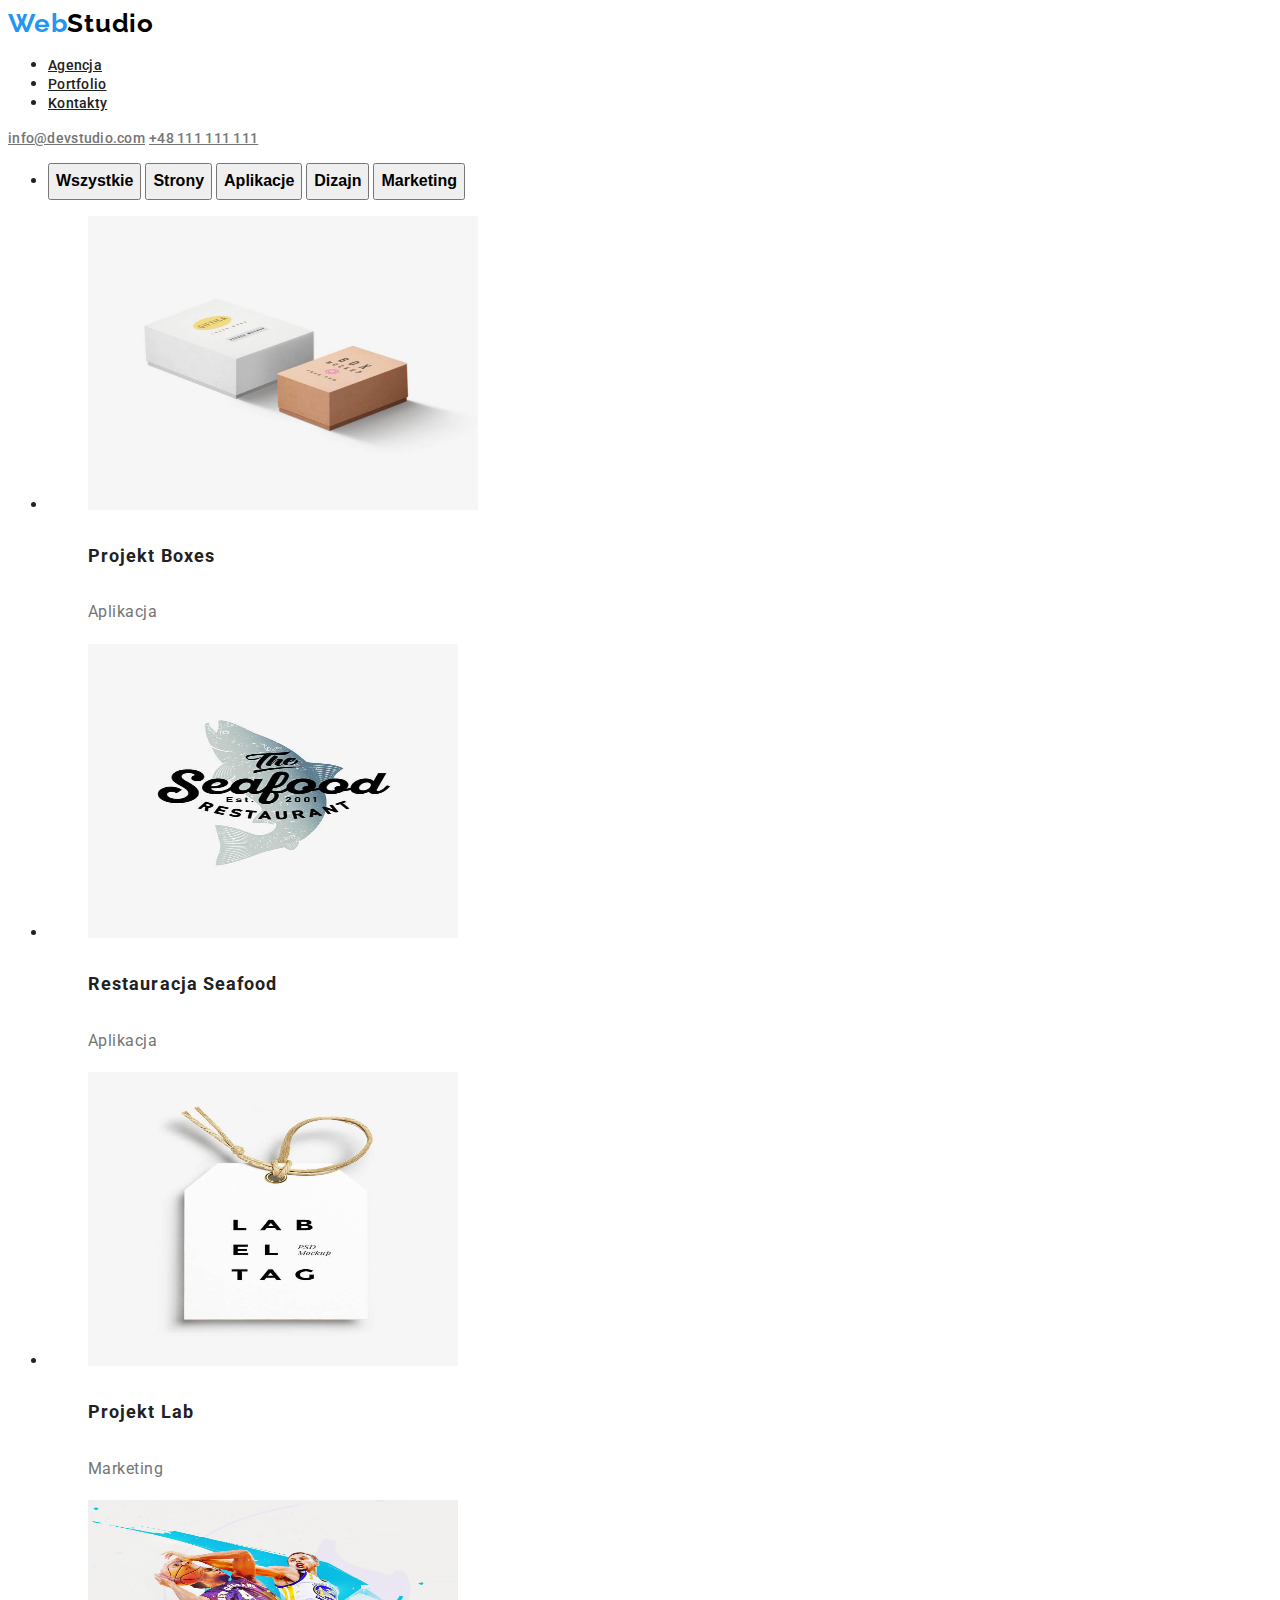
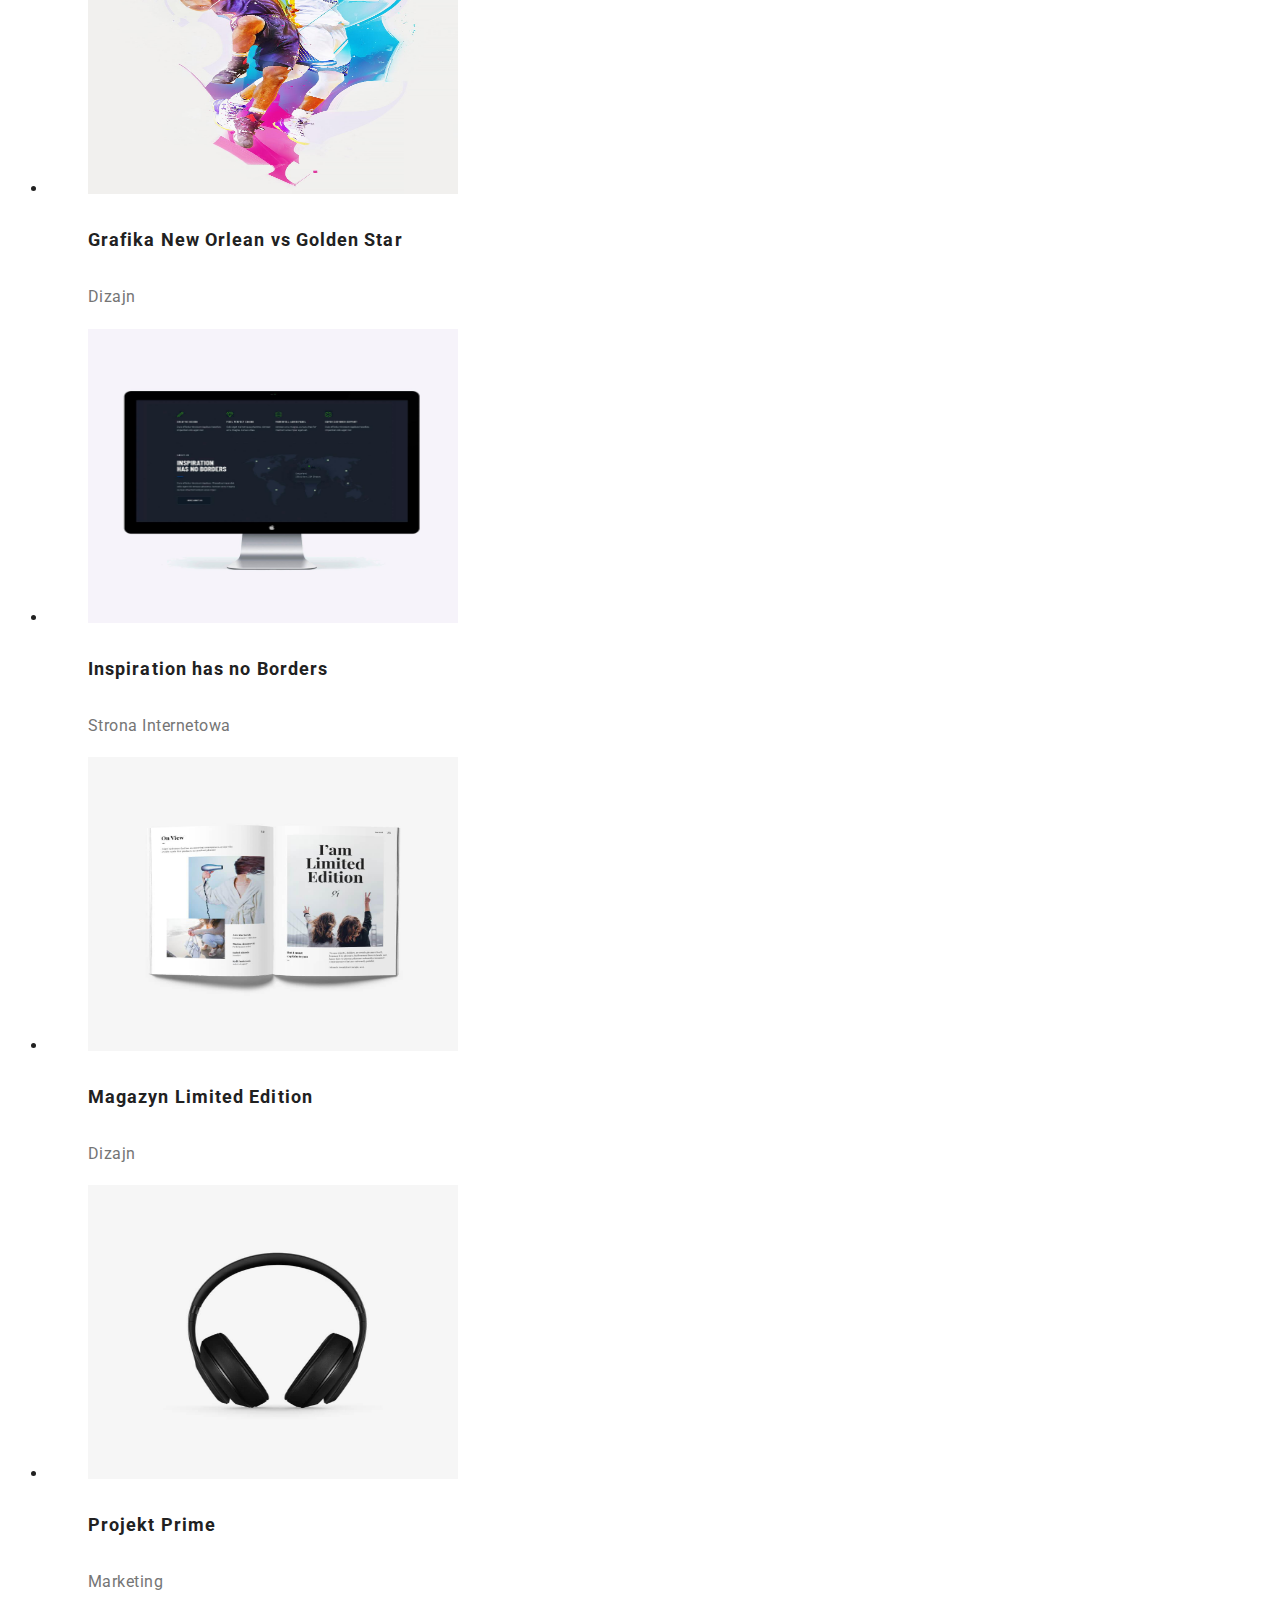
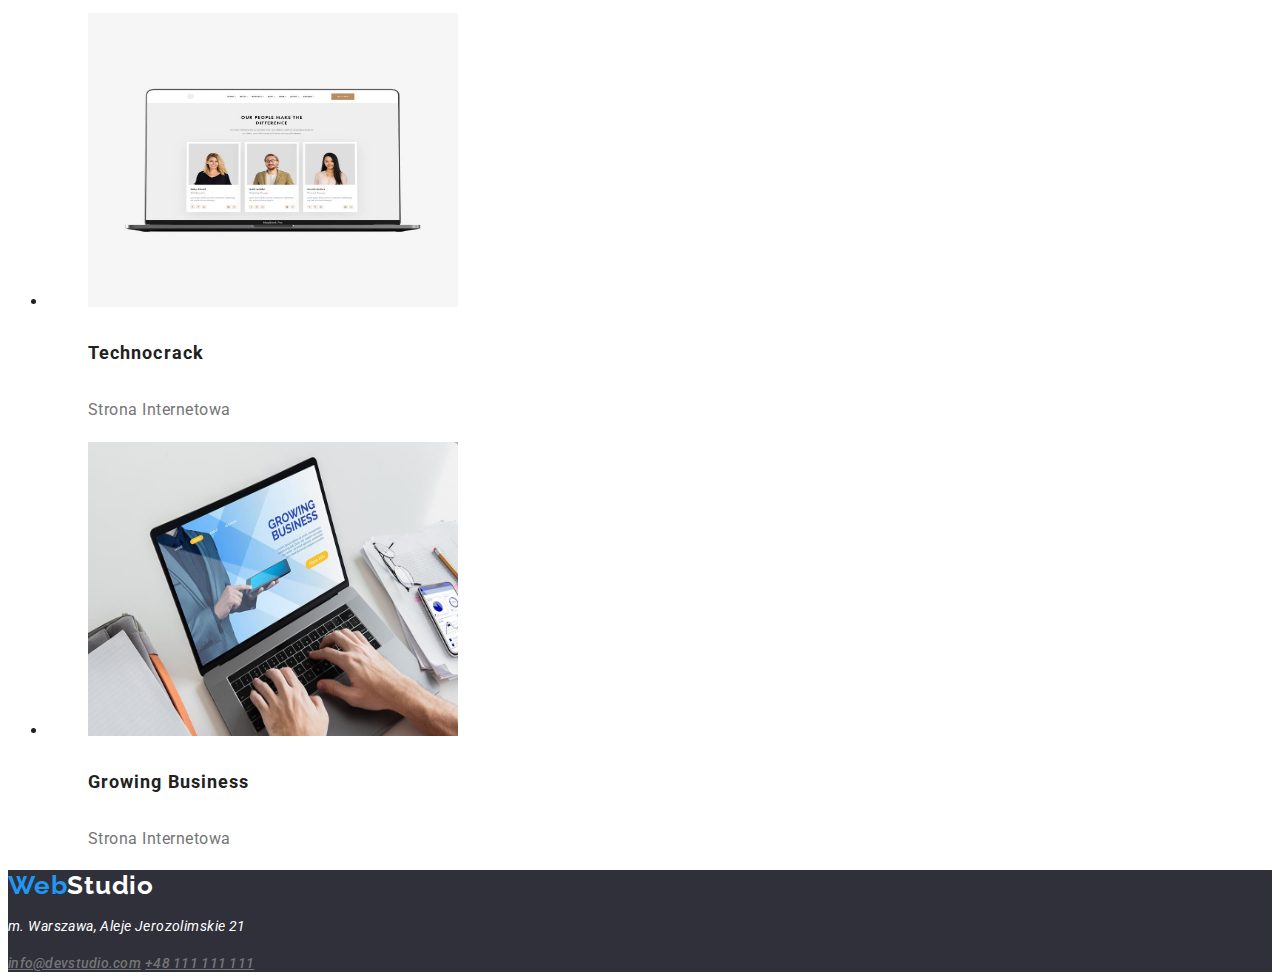
==== portfolio.html @ 7afe4157 "Initial commit" ====
<!DOCTYPE html>
<html lang="en">
  <head>
    <meta charset="UTF-8" />
    <meta http-equiv="X-UA-Compatible" content="IE=edge" />
    <meta name="viewport" content="width=device-width, initial-scale=1.0" />
    <title>Portfolio</title>
    <link rel="preconnect" href="https://fonts.googleapis.com" />
    <link rel="preconnect" href="https://fonts.gstatic.com" crossorigin />
    <link
      href="https://fonts.googleapis.com/css2?family=Raleway:wght@700&family=Roboto:wght@400;500;700;900&display=swap"
      rel="stylesheet"
    />
    <link href="./css/styles.css" rel="stylesheet" />
  </head>
  <body>
    <header>
      <a class="logo" href="./index.html"
        ><span class="web-logo">Web</span>Studio</a
      >
      <nav>
        <menu>
          <li><a class="menu-link" href="#">Agencja</a></li>
          <li><a class="menu-link" href="#">Portfolio</a></li>
          <li><a class="menu-link" href="#">Kontakty</a></li>
        </menu>
      </nav>
      <a class="cont-link" href="mailto:info@devstudio.com">
        info@devstudio.com</a
      >
      <a class="cont-link" href="tel:+48111111111"> +48 111 111 111</a>
    </header>
    <main>
      <ul>
        <li>
          <button class="btn" type="button">Wszystkie</button>
          <button class="btn" type="button">Strony</button>
          <button class="btn" type="button">Aplikacje</button>
          <button class="btn" type="button">Dizajn</button>
          <button class="btn" type="button">Marketing</button>
        </li>
        <li>
          <figure>
            <img
              src="./images/portfolio/096c3e96fbdfa1efd6ca17564f4b60ac.jpg"
              alt="two box"
              width="390"
              height="294"
            />
            <figcaption>
              <h4 class="product-name">Projekt Boxes</h4>
              <p class="product-info">Aplikacja</p>
            </figcaption>
          </figure>
        </li>
        <li>
          <figure>
            <img
              src="./images/portfolio/1a433c208105e34dc9868a3bff6ab127.jpg"
              alt="logo restaurant with fish"
              width="370"
              height="294"
            />
            <figcaption>
              <h4 class="product-name">Restauracja Seafood</h4>
              <p class="product-info">Aplikacja</p>
            </figcaption>
          </figure>
        </li>
        <li>
          <figure>
            <img
              src="./images/portfolio/22b3731453c05728d01567341b63797c.jpg"
              alt="label"
              width="370"
              height="294"
            />
            <figcaption>
              <h4 class="product-name">Projekt Lab</h4>
              <p class="product-info">Marketing</p>
            </figcaption>
          </figure>
        </li>
        <li>
          <figure>
            <img
              src="./images/portfolio/2af7c242b4ca1f507cebceb1a12a0d5e.jpg"
              alt="two basketball players fight a ball"
              width="370"
              height="294"
            />
            <figcaption>
              <h4 class="product-name">Grafika New Orlean vs Golden Star</h4>
              <p class="product-info">Dizajn</p>
            </figcaption>
          </figure>
        </li>
        <li>
          <figure>
            <img
              src="./images/portfolio/35cc11f87c4be2640549c8b71a221417.jpg"
              alt="monitor apple company"
              width="370"
              height="294"
            />
            <figcaption>
              <h4 class="product-name">Inspiration has no Borders</h4>
              <p class="product-info">Strona Internetowa</p>
            </figcaption>
          </figure>
        </li>
        <li>
          <figure>
            <img
              src="./images/portfolio/9883873751631631df6d5595b83d684c.jpg"
              alt="open magazine"
              width="370"
              height="294"
            />
            <figcaption>
              <h4 class="product-name">Magazyn Limited Edition</h4>
              <p class="product-info">Dizajn</p>
            </figcaption>
          </figure>
        </li>
        <li>
          <figure>
            <img
              src="./images/portfolio/ba4be2b1f0cfb199e4af12cdfc7deb53.jpg"
              alt="black headphone"
              width="370"
              height="294"
            />
            <figcaption>
              <h4 class="product-name">Projekt Prime</h4>
              <p class="product-info">Marketing</p>
            </figcaption>
          </figure>
        </li>
        <li>
          <figure>
            <img
              src="./images/portfolio/ce3ece7da5d4fa1e76837a53a90fe6e4.jpg"
              alt="laptop with 3 people on wallper"
              width="370"
              height="294"
            />
            <figcaption>
              <h4 class="product-name">Technocrack</h4>
              <p class="product-info">Strona Internetowa</p>
            </figcaption>
          </figure>
        </li>
        <li>
          <figure>
            <img
              src="./images/portfolio/dc8bd39cf3d9ed5df9520ffb8173dc62.jpg"
              alt="hands on laptop"
              width="370"
              height="294"
            />
            <figcaption>
              <h4 class="product-name">Growing Business</h4>
              <p class="product-info">Strona Internetowa</p>
            </figcaption>
          </figure>
        </li>
      </ul>
    </main>
    <footer class="footer">
      <a class="logo-footer" href="../index.html"
        ><span class="web-logo">Web</span>Studio</a
      >
      <address>
        <p class="adres">m. Warszawa, Aleje Jerozolimskie 21</p>
        <a class="cont-link" href="mailto:info@devstudio.com"
          >info@devstudio.com</a
        >
        <a class="cont-link" href="tel:+48111111111">+48 111 111 111</a>
      </address>
    </footer>
  </body>
</html>
---- css/styles.css ----
body {
  font-family: "Roboto", sans-serif;
  color: #212121;
}
.logo {
  font-family: "Raleway";
  font-weight: 700;
  font-size: 26px;
  line-height: 1.2;
  letter-spacing: 0.03em;
  color: #000000;
  text-decoration: none;
}
.web-logo {
  font-family: "Raleway";
  font-weight: 700;
  font-size: 26px;
  line-height: 1.2;
  letter-spacing: 0.03em;
  color: #2196f3;
}
.menu-link {
  color: #212121;
  font-weight: 500;
  font-size: 14px;
  line-height: 1.1;
  letter-spacing: 0.02em;
}
.menu-link:hover {
  color: #2196f3;
}
.menu-link:focus {
  color: #2196f3;
}
.cont-link {
  color: #757575;
  font-weight: 500;
  font-size: 14px;
  line-height: 1.1;
  letter-spacing: 0.02em;
}
.cont-link:hover {
  color: #2196f3;
}
.cont-link:focus {
  color: #2196f3;
}

.box-title {
  background: #2f303a;
}

.text-title {
  color: #ffffff;
  font-weight: 900;
  font-size: 44px;
  line-height: 1.5;
  text-align: center;
  letter-spacing: 0.06em;
  text-transform: uppercase;
}
.btn {
  font-weight: 700;
  font-size: 16px;
  line-height: 1.9;
  cursor: pointer;
}
.btn:hover {
  background-color: #2196f3;
  color: #ffffff;
}
.btn:focus {
  background-color: #2196f3;
  color: #ffffff;
}
.title-do {
  font-weight: 700;
  font-size: 14px;
  line-height: 1.1;
  letter-spacing: 0.03em;
  text-transform: uppercase;
}
.text-do {
  font-size: 14px;
  line-height: 1.7;
  letter-spacing: 0.03em;
  color: #757575;
}
.what-do {
  font-weight: 700;
  font-size: 36px;
  line-height: 1.2;
  text-align: center;
  letter-spacing: 0.03em;
}
.team {
  background: #f5f4fa;
}
.team-title {
  font-weight: 700;
  font-size: 36px;
  line-height: 1.2;
  text-align: center;
  letter-spacing: 0.03em;
}
.team-name {
  font-size: 16px;
  line-height: 1.2;
  font-weight: 500;
}
.team-function {
  font-size: 16px;
  line-height: 1.2;
  color: #757575;
}
.adres {
  color: #ffffff;
  font-size: 14px;
  line-height: 1.7;
  letter-spacing: 0.03em;
}
.footer {
  background: #2f303a;
}
.logo-footer {
  font-family: "Raleway";
  font-weight: 700;
  font-size: 26px;
  line-height: 1.2;
  letter-spacing: 0.03em;
  color: #ffffff;
  text-decoration: none;
}
.product-name {
  font-weight: 700;
  font-size: 18px;
  line-height: 2;
  letter-spacing: 0.06em;
}
.product-info {
  font-size: 16px;
  line-height: 1.9;
  letter-spacing: 0.03em;
  color: #757575;
}
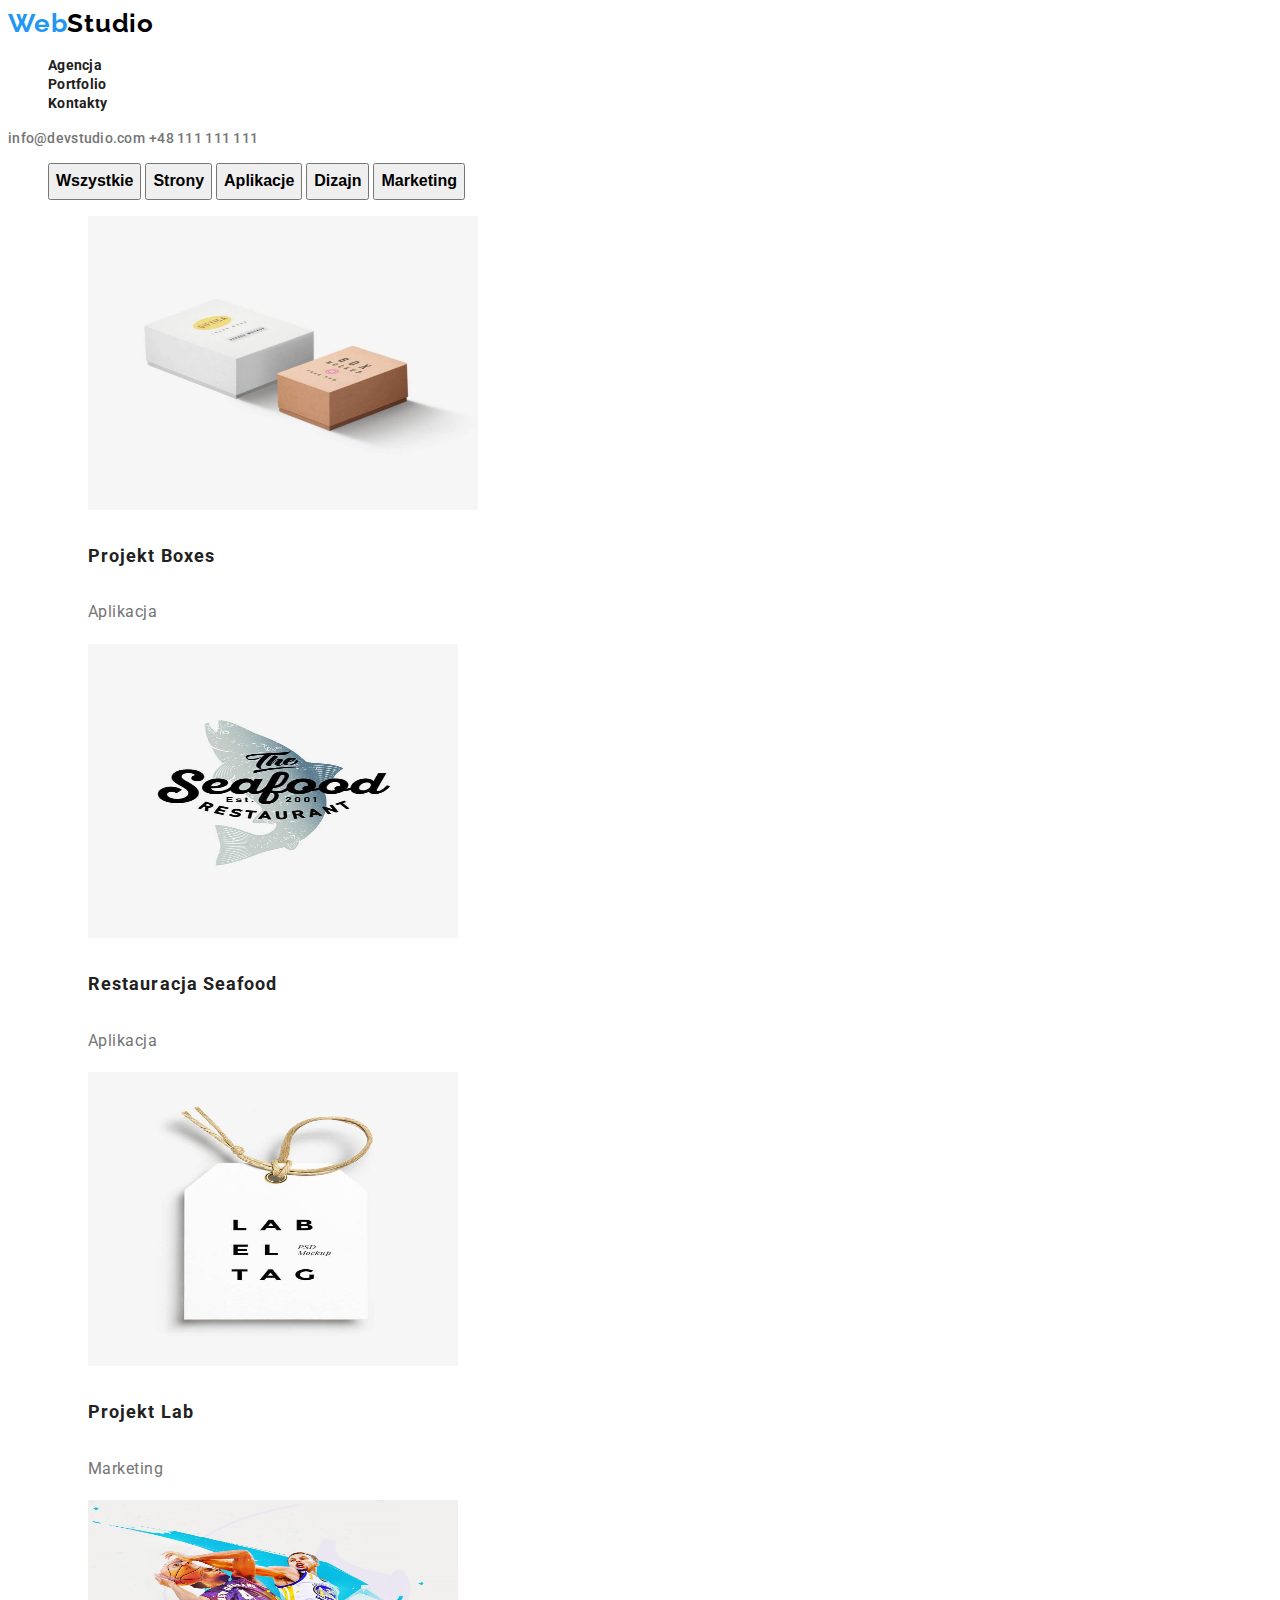
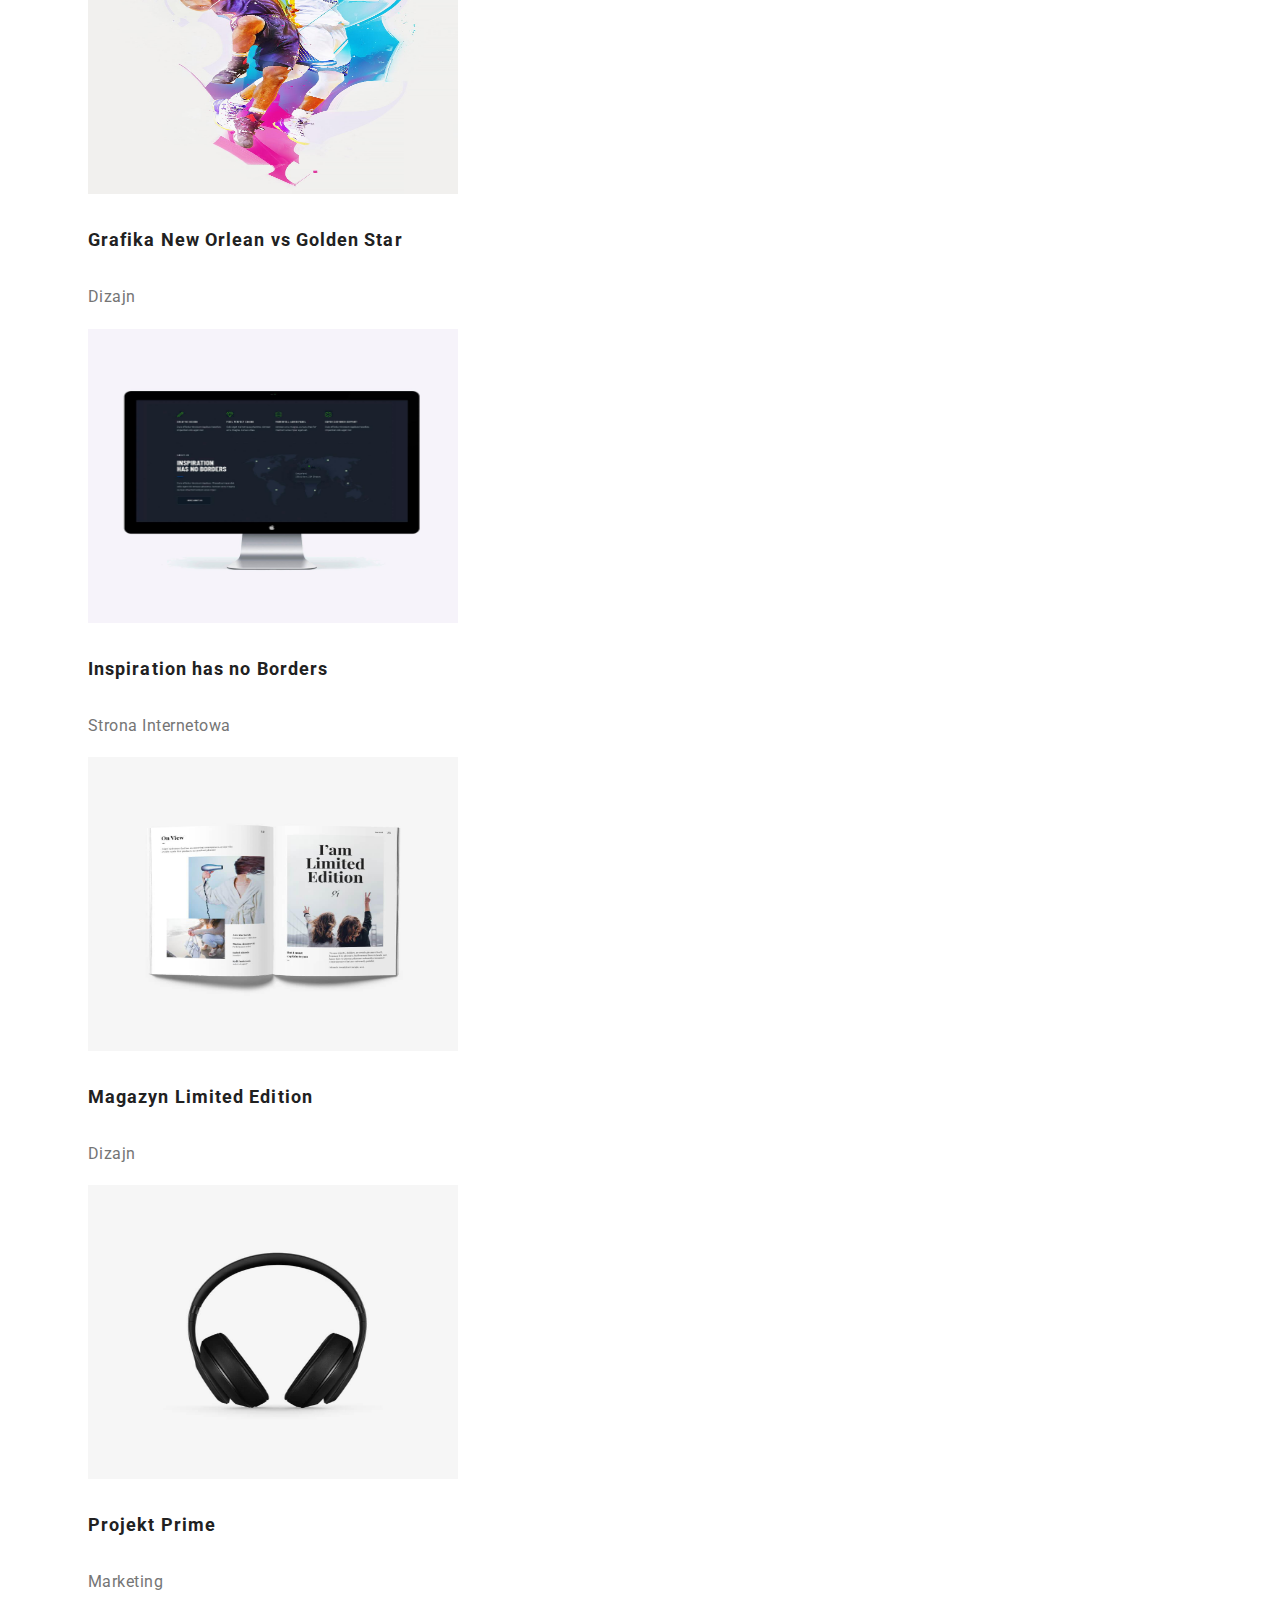
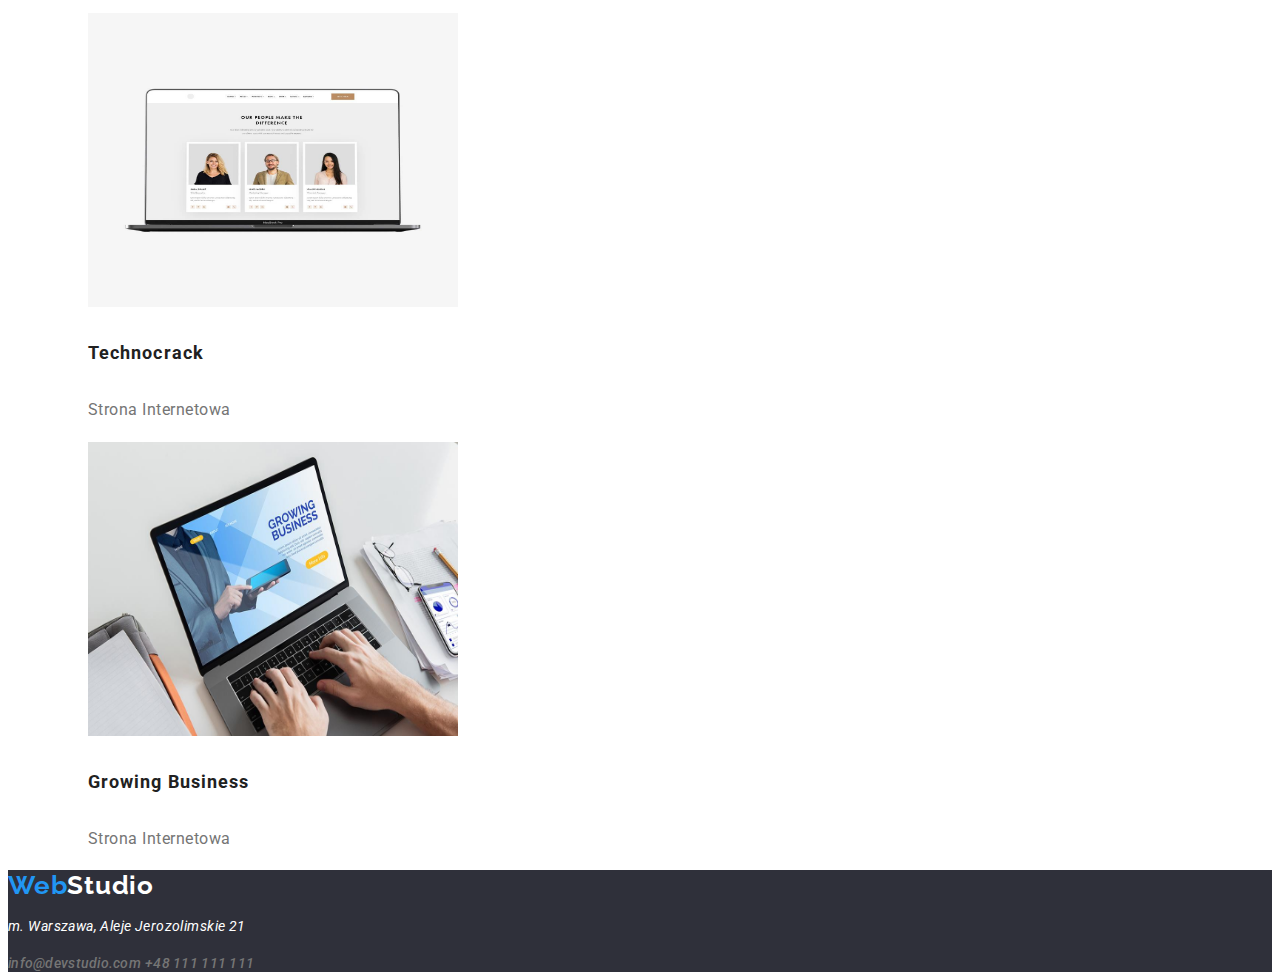
==== commit f05e476a: "detail" ====
--- a/portfolio.html
+++ b/portfolio.html
@@ -20,9 +20,15 @@
       >
       <nav>
         <menu>
-          <li><a class="menu-link" href="#">Agencja</a></li>
-          <li><a class="menu-link" href="#">Portfolio</a></li>
-          <li><a class="menu-link" href="#">Kontakty</a></li>
+          <li>
+            <a class="menu-link" href="#"><b>Agencja</b></a>
+          </li>
+          <li>
+            <a class="menu-link" href="#"><b>Portfolio</b></a>
+          </li>
+          <li>
+            <a class="menu-link" href="#"><b>Kontakty</b></a>
+          </li>
         </menu>
       </nav>
       <a class="cont-link" href="mailto:info@devstudio.com">
--- a/css/styles.css
+++ b/css/styles.css
@@ -1,6 +1,9 @@
 body {
   font-family: "Roboto", sans-serif;
   color: #212121;
+}
+li {
+  list-style: none;
 }
 .logo {
   font-family: "Raleway";
@@ -25,6 +28,7 @@
   font-size: 14px;
   line-height: 1.1;
   letter-spacing: 0.02em;
+  text-decoration-line: none;
 }
 .menu-link:hover {
   color: #2196f3;
@@ -38,6 +42,7 @@
   font-size: 14px;
   line-height: 1.1;
   letter-spacing: 0.02em;
+  text-decoration-line: none;
 }
 .cont-link:hover {
   color: #2196f3;
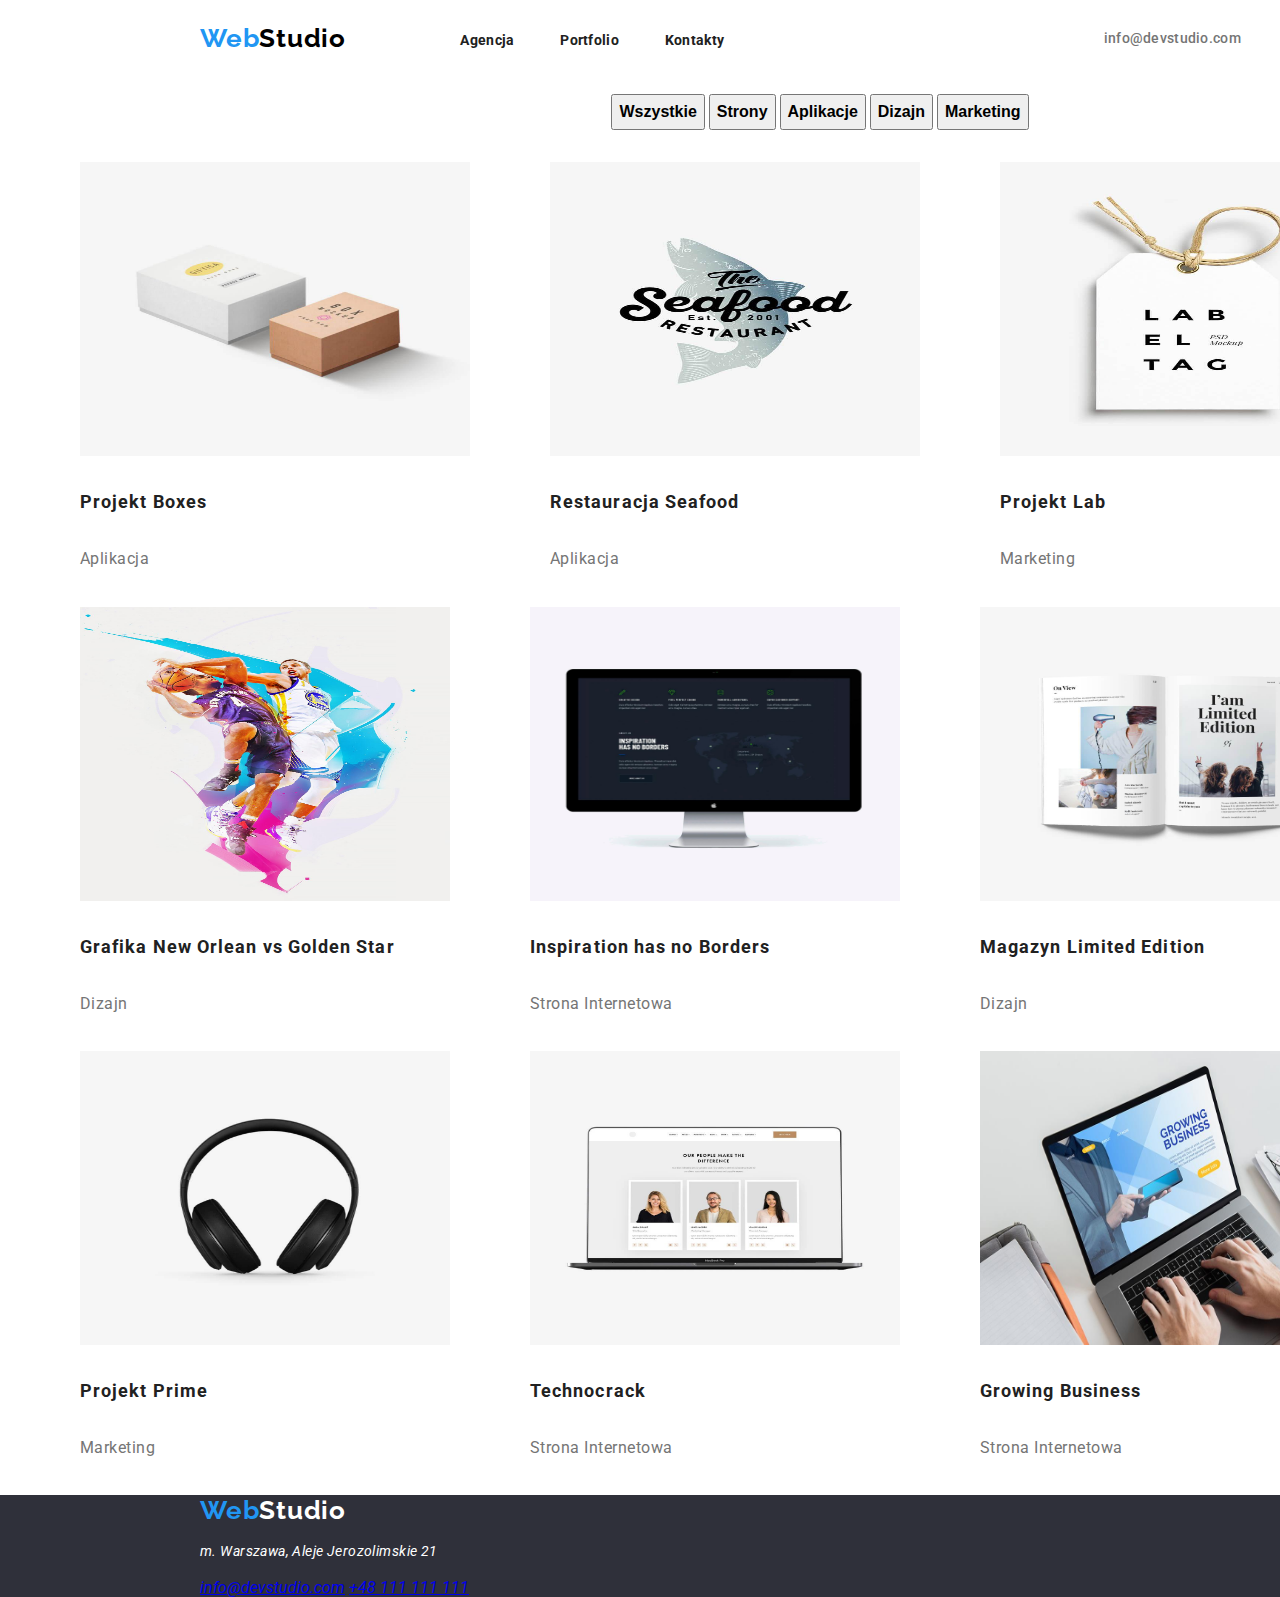
==== commit 9a589a30: "check" ====
--- a/portfolio.html
+++ b/portfolio.html
@@ -11,179 +11,196 @@
       href="https://fonts.googleapis.com/css2?family=Raleway:wght@700&family=Roboto:wght@400;500;700;900&display=swap"
       rel="stylesheet"
     />
+    <link
+      rel="stylesheet"
+      href="node_modules/modern-normalize/modern-normalize.css"
+    />
     <link href="./css/styles.css" rel="stylesheet" />
   </head>
   <body>
     <header>
-      <a class="logo" href="./index.html"
-        ><span class="web-logo">Web</span>Studio</a
-      >
-      <nav>
-        <menu>
-          <li>
-            <a class="menu-link" href="#"><b>Agencja</b></a>
-          </li>
-          <li>
-            <a class="menu-link" href="#"><b>Portfolio</b></a>
-          </li>
-          <li>
-            <a class="menu-link" href="#"><b>Kontakty</b></a>
-          </li>
-        </menu>
-      </nav>
-      <a class="cont-link" href="mailto:info@devstudio.com">
-        info@devstudio.com</a
-      >
-      <a class="cont-link" href="tel:+48111111111"> +48 111 111 111</a>
+      <div class="container">
+        <div class="header-box"> 
+          <a class="logo" href="#"><span class="web-logo">Web</span>Studio</a>
+          <nav>
+            <menu class="menu-box">
+              <li>
+                <a class="menu-link" href="./index.html"><b>Agencja</b></a>
+              </li>
+              <li>
+                <a class="menu-link" href="#"><b>Portfolio</b></a>
+              </li>
+              <li>
+                <a class="menu-link" href="#"><b>Kontakty</b></a>
+              </li>
+            </menu>
+          </nav>
+          <div class="cont-box">
+           <a class="cont-link" href="mailto:info@devstudio.com">
+            info@devstudio.com</a
+          >
+           <a class="cont-link" href="tel:+48111111111"> +48 111 111 111</a>
+          </div>
+        </div>
+      </div>
     </header>
     <main>
-      <ul>
-        <li>
-          <button class="btn" type="button">Wszystkie</button>
-          <button class="btn" type="button">Strony</button>
-          <button class="btn" type="button">Aplikacje</button>
-          <button class="btn" type="button">Dizajn</button>
-          <button class="btn" type="button">Marketing</button>
-        </li>
-        <li>
-          <figure>
-            <img
-              src="./images/portfolio/096c3e96fbdfa1efd6ca17564f4b60ac.jpg"
-              alt="two box"
-              width="390"
-              height="294"
-            />
-            <figcaption>
-              <h4 class="product-name">Projekt Boxes</h4>
-              <p class="product-info">Aplikacja</p>
-            </figcaption>
-          </figure>
-        </li>
-        <li>
-          <figure>
-            <img
-              src="./images/portfolio/1a433c208105e34dc9868a3bff6ab127.jpg"
-              alt="logo restaurant with fish"
-              width="370"
-              height="294"
-            />
-            <figcaption>
-              <h4 class="product-name">Restauracja Seafood</h4>
-              <p class="product-info">Aplikacja</p>
-            </figcaption>
-          </figure>
-        </li>
-        <li>
-          <figure>
-            <img
-              src="./images/portfolio/22b3731453c05728d01567341b63797c.jpg"
-              alt="label"
-              width="370"
-              height="294"
-            />
-            <figcaption>
-              <h4 class="product-name">Projekt Lab</h4>
-              <p class="product-info">Marketing</p>
-            </figcaption>
-          </figure>
-        </li>
-        <li>
-          <figure>
-            <img
-              src="./images/portfolio/2af7c242b4ca1f507cebceb1a12a0d5e.jpg"
-              alt="two basketball players fight a ball"
-              width="370"
-              height="294"
-            />
-            <figcaption>
-              <h4 class="product-name">Grafika New Orlean vs Golden Star</h4>
-              <p class="product-info">Dizajn</p>
-            </figcaption>
-          </figure>
-        </li>
-        <li>
-          <figure>
-            <img
-              src="./images/portfolio/35cc11f87c4be2640549c8b71a221417.jpg"
-              alt="monitor apple company"
-              width="370"
-              height="294"
-            />
-            <figcaption>
-              <h4 class="product-name">Inspiration has no Borders</h4>
-              <p class="product-info">Strona Internetowa</p>
-            </figcaption>
-          </figure>
-        </li>
-        <li>
-          <figure>
-            <img
-              src="./images/portfolio/9883873751631631df6d5595b83d684c.jpg"
-              alt="open magazine"
-              width="370"
-              height="294"
-            />
-            <figcaption>
-              <h4 class="product-name">Magazyn Limited Edition</h4>
-              <p class="product-info">Dizajn</p>
-            </figcaption>
-          </figure>
-        </li>
-        <li>
-          <figure>
-            <img
-              src="./images/portfolio/ba4be2b1f0cfb199e4af12cdfc7deb53.jpg"
-              alt="black headphone"
-              width="370"
-              height="294"
-            />
-            <figcaption>
-              <h4 class="product-name">Projekt Prime</h4>
-              <p class="product-info">Marketing</p>
-            </figcaption>
-          </figure>
-        </li>
-        <li>
-          <figure>
-            <img
-              src="./images/portfolio/ce3ece7da5d4fa1e76837a53a90fe6e4.jpg"
-              alt="laptop with 3 people on wallper"
-              width="370"
-              height="294"
-            />
-            <figcaption>
-              <h4 class="product-name">Technocrack</h4>
-              <p class="product-info">Strona Internetowa</p>
-            </figcaption>
-          </figure>
-        </li>
-        <li>
-          <figure>
-            <img
-              src="./images/portfolio/dc8bd39cf3d9ed5df9520ffb8173dc62.jpg"
-              alt="hands on laptop"
-              width="370"
-              height="294"
-            />
-            <figcaption>
-              <h4 class="product-name">Growing Business</h4>
-              <p class="product-info">Strona Internetowa</p>
-            </figcaption>
-          </figure>
-        </li>
-      </ul>
+      <div class="container"></div>
+      <section>
+        <ul class="flex-button">
+          <li>
+            <button class="btn" type="button">Wszystkie</button>
+            <button class="btn" type="button">Strony</button>
+            <button class="btn" type="button">Aplikacje</button>
+            <button class="btn" type="button">Dizajn</button>
+            <button class="btn" type="button">Marketing</button>
+          </li>
+        </ul>
+          </section>
+          <section>
+        <ul class="flex-table">
+          <li>
+            <figure>
+              <img
+                src="./images/portfolio/096c3e96fbdfa1efd6ca17564f4b60ac.jpg"
+                alt="two box"
+                width="390"
+                height="294"
+              />
+              <figcaption>
+                <h4 class="product-name">Projekt Boxes</h4>
+                <p class="product-info">Aplikacja</p>
+              </figcaption>
+            </figure>
+          </li>
+          <li>
+            <figure>
+              <img
+                src="./images/portfolio/1a433c208105e34dc9868a3bff6ab127.jpg"
+                alt="logo restaurant with fish"
+                width="370"
+                height="294"
+              />
+              <figcaption>
+                <h4 class="product-name">Restauracja Seafood</h4>
+                <p class="product-info">Aplikacja</p>
+              </figcaption>
+            </figure>
+          </li>
+          <li>
+            <figure>
+              <img
+                src="./images/portfolio/22b3731453c05728d01567341b63797c.jpg"
+                alt="label"
+                width="370"
+                height="294"
+              />
+              <figcaption>
+                <h4 class="product-name">Projekt Lab</h4>
+                <p class="product-info">Marketing</p>
+              </figcaption>
+            </figure>
+          </li>
+          <li>
+            <figure>
+              <img
+                src="./images/portfolio/2af7c242b4ca1f507cebceb1a12a0d5e.jpg"
+                alt="two basketball players fight a ball"
+                width="370"
+                height="294"
+              />
+              <figcaption>
+                <h4 class="product-name">Grafika New Orlean vs Golden Star</h4>
+                <p class="product-info">Dizajn</p>
+              </figcaption>
+            </figure>
+          </li>
+          <li>
+            <figure>
+              <img
+                src="./images/portfolio/35cc11f87c4be2640549c8b71a221417.jpg"
+                alt="monitor apple company"
+                width="370"
+                height="294"
+              />
+              <figcaption>
+                <h4 class="product-name">Inspiration has no Borders</h4>
+                <p class="product-info">Strona Internetowa</p>
+              </figcaption>
+            </figure>
+          </li>
+          <li>
+            <figure>
+              <img
+                src="./images/portfolio/9883873751631631df6d5595b83d684c.jpg"
+                alt="open magazine"
+                width="370"
+                height="294"
+              />
+              <figcaption>
+                <h4 class="product-name">Magazyn Limited Edition</h4>
+                <p class="product-info">Dizajn</p>
+              </figcaption>
+            </figure>
+          </li>
+          <li>
+            <figure>
+              <img
+                src="./images/portfolio/ba4be2b1f0cfb199e4af12cdfc7deb53.jpg"
+                alt="black headphone"
+                width="370"
+                height="294"
+              />
+              <figcaption>
+                <h4 class="product-name">Projekt Prime</h4>
+                <p class="product-info">Marketing</p>
+              </figcaption>
+            </figure>
+          </li>
+          <li>
+            <figure>
+              <img
+                src="./images/portfolio/ce3ece7da5d4fa1e76837a53a90fe6e4.jpg"
+                alt="laptop with 3 people on wallper"
+                width="370"
+                height="294"
+              />
+              <figcaption>
+                <h4 class="product-name">Technocrack</h4>
+                <p class="product-info">Strona Internetowa</p>
+              </figcaption>
+            </figure>
+          </li>
+          <li>
+            <figure>
+              <img
+                src="./images/portfolio/dc8bd39cf3d9ed5df9520ffb8173dc62.jpg"
+                alt="hands on laptop"
+                width="370"
+                height="294"
+              />
+              <figcaption>
+                <h4 class="product-name">Growing Business</h4>
+                <p class="product-info">Strona Internetowa</p>
+              </figcaption>
+            </figure>
+            </li>
+          </ul>
+        </section>
+      </div>
     </main>
-    <footer class="footer">
-      <a class="logo-footer" href="../index.html"
-        ><span class="web-logo">Web</span>Studio</a
-      >
-      <address>
-        <p class="adres">m. Warszawa, Aleje Jerozolimskie 21</p>
-        <a class="cont-link" href="mailto:info@devstudio.com"
-          >info@devstudio.com</a
-        >
-        <a class="cont-link" href="tel:+48111111111">+48 111 111 111</a>
-      </address>
+    <footer >
+      <section class="footer">
+        <div class="container">
+      <a class="logo-footer" href="#">
+          <span class="web-logo">Web</span>Studio</a>
+         <address>
+          <p class="adres">m. Warszawa, Aleje Jerozolimskie 21</p>
+          <a class="cont-link-footer" href="mailto:info@devstudio.com">info@devstudio.com</a>
+          <a class="cont-link-footer" href="tel:+48111111111">+48 111 111 111</a>
+         </address>
+        </div>
+      </section>
     </footer>
   </body>
 </html>
--- a/css/styles.css
+++ b/css/styles.css
@@ -1,9 +1,38 @@
 body {
   font-family: "Roboto", sans-serif;
   color: #212121;
-}
+  background-color: #ffffff;
+  width: 1600px;
+  margin: 0px;
+}
+
 li {
   list-style: none;
+}
+.container {
+  width: 1200px;
+  margin: 0 auto;
+}
+.header-box {
+  display: flex;
+  justify-content: space-between;
+  align-items: center;
+  height: 78px;
+}
+.menu-box {
+  display: flex;
+  align-items: center;
+  justify-content: space-between;
+  gap: 46px;
+  max-width: 245px;
+  margin-left: 47px;
+  margin-right: 371px;
+}
+.cont-box {
+  display: flex;
+  align-items: center;
+  justify-content: space-between;
+  gap: 50px;
 }
 .logo {
   font-family: "Raleway";
@@ -50,11 +79,19 @@
 .cont-link:focus {
   color: #2196f3;
 }
-
+.section {
+  padding-block: 94px;
+}
 .box-title {
-  background: #2f303a;
-}
-
+  background-color: #2f303a;
+  min-height: 600px;
+}
+.item-title {
+  display: flex;
+  flex-direction: column;
+  align-items: center;
+  padding: 200px 452px 30px 452px;
+}
 .text-title {
   color: #ffffff;
   font-weight: 900;
@@ -63,12 +100,29 @@
   text-align: center;
   letter-spacing: 0.06em;
   text-transform: uppercase;
-}
-.btn {
+  width: 696px;
+}
+.btn-t {
   font-weight: 700;
   font-size: 16px;
   line-height: 1.9;
   cursor: pointer;
+  width: 200px;
+  margin: 0px 700px 200px 700px;
+}
+.btn-t:hover {
+  background-color: #2196f3;
+  color: #ffffff;
+}
+.btn-t:focus {
+  background-color: #2196f3;
+  color: #ffffff;
+}
+.btn {
+  font-weight: 700;
+  font-size: 16px;
+  line-height: 1.9;
+  cursor: pointer;
 }
 .btn:hover {
   background-color: #2196f3;
@@ -78,6 +132,7 @@
   background-color: #2196f3;
   color: #ffffff;
 }
+
 .title-do {
   font-weight: 700;
   font-size: 14px;
@@ -91,22 +146,63 @@
   letter-spacing: 0.03em;
   color: #757575;
 }
+.lorem {
+  display: flex;
+  margin-block: 94px;
+}
+.lorem-text {
+  width: 270px;
+  padding-right: 30px;
+}
+article:last-child {
+  padding-right: 0px;
+}
+.what-box {
+  display: flex;
+  flex-wrap: wrap;
+  justify-content: space-around;
+}
+
 .what-do {
   font-weight: 700;
   font-size: 36px;
   line-height: 1.2;
   text-align: center;
   letter-spacing: 0.03em;
+  width: 1170px;
+}
+
+.team-background {
+  background: #f5f4fa;
+  margin: 0 auto;
+  min-height: 648px;
 }
 .team {
-  background: #f5f4fa;
-}
+  display: flex;
+  justify-content: flex-start;
+  padding-top: 50px;
+  padding-bottom: 94px;
+  min-height: 368px;
+  width: 1170px;
+}
+.person {
+  box-sizing: border-box;
+  width: 270px;
+  height: 368px;
+}
+
+.person-text-box {
+  width: 270px;
+  background-color: #ffffff;
+}
+
 .team-title {
   font-weight: 700;
   font-size: 36px;
   line-height: 1.2;
   text-align: center;
   letter-spacing: 0.03em;
+  padding-top: 94px;
 }
 .team-name {
   font-size: 16px;
@@ -118,6 +214,7 @@
   line-height: 1.2;
   color: #757575;
 }
+
 .adres {
   color: #ffffff;
   font-size: 14px;
@@ -148,3 +245,11 @@
   letter-spacing: 0.03em;
   color: #757575;
 }
+.flex-button {
+  display: flex;
+  justify-content: center;
+}
+.flex-table {
+  display: flex;
+  flex-wrap: wrap;
+}
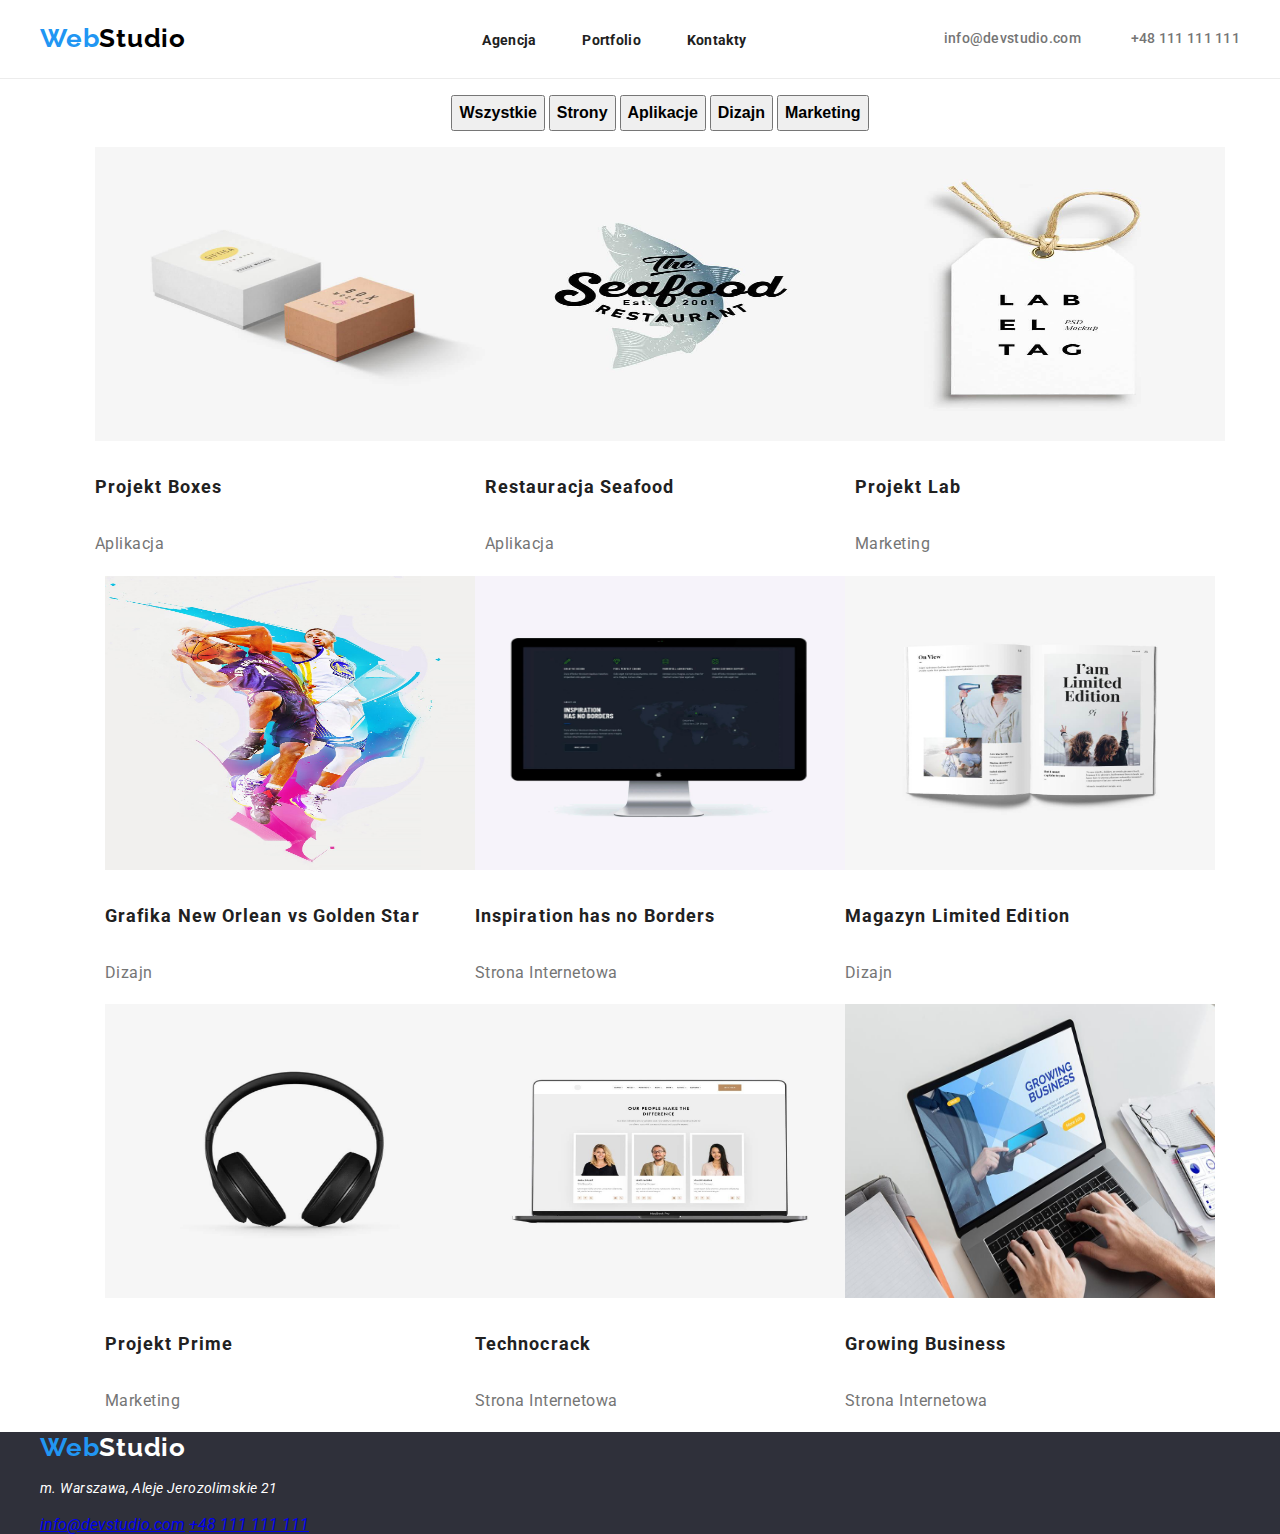
==== commit ea241351: "check2" ====
--- a/portfolio.html
+++ b/portfolio.html
@@ -20,7 +20,7 @@
   <body>
     <header>
       <div class="container">
-        <div class="header-box"> 
+        <div class="header-box">
           <a class="logo" href="#"><span class="web-logo">Web</span>Studio</a>
           <nav>
             <menu class="menu-box">
@@ -36,169 +36,176 @@
             </menu>
           </nav>
           <div class="cont-box">
-           <a class="cont-link" href="mailto:info@devstudio.com">
-            info@devstudio.com</a
-          >
-           <a class="cont-link" href="tel:+48111111111"> +48 111 111 111</a>
+            <a class="cont-link" href="mailto:info@devstudio.com">
+              info@devstudio.com</a
+            >
+            <a class="cont-link" href="tel:+48111111111"> +48 111 111 111</a>
           </div>
         </div>
       </div>
     </header>
     <main>
-      <div class="container"></div>
-      <section>
-        <ul class="flex-button">
-          <li>
-            <button class="btn" type="button">Wszystkie</button>
-            <button class="btn" type="button">Strony</button>
-            <button class="btn" type="button">Aplikacje</button>
-            <button class="btn" type="button">Dizajn</button>
-            <button class="btn" type="button">Marketing</button>
-          </li>
-        </ul>
-          </section>
-          <section>
-        <ul class="flex-table">
-          <li>
-            <figure>
-              <img
-                src="./images/portfolio/096c3e96fbdfa1efd6ca17564f4b60ac.jpg"
-                alt="two box"
-                width="390"
-                height="294"
-              />
-              <figcaption>
-                <h4 class="product-name">Projekt Boxes</h4>
-                <p class="product-info">Aplikacja</p>
-              </figcaption>
-            </figure>
-          </li>
-          <li>
-            <figure>
-              <img
-                src="./images/portfolio/1a433c208105e34dc9868a3bff6ab127.jpg"
-                alt="logo restaurant with fish"
-                width="370"
-                height="294"
-              />
-              <figcaption>
-                <h4 class="product-name">Restauracja Seafood</h4>
-                <p class="product-info">Aplikacja</p>
-              </figcaption>
-            </figure>
-          </li>
-          <li>
-            <figure>
-              <img
-                src="./images/portfolio/22b3731453c05728d01567341b63797c.jpg"
-                alt="label"
-                width="370"
-                height="294"
-              />
-              <figcaption>
-                <h4 class="product-name">Projekt Lab</h4>
-                <p class="product-info">Marketing</p>
-              </figcaption>
-            </figure>
-          </li>
-          <li>
-            <figure>
-              <img
-                src="./images/portfolio/2af7c242b4ca1f507cebceb1a12a0d5e.jpg"
-                alt="two basketball players fight a ball"
-                width="370"
-                height="294"
-              />
-              <figcaption>
-                <h4 class="product-name">Grafika New Orlean vs Golden Star</h4>
-                <p class="product-info">Dizajn</p>
-              </figcaption>
-            </figure>
-          </li>
-          <li>
-            <figure>
-              <img
-                src="./images/portfolio/35cc11f87c4be2640549c8b71a221417.jpg"
-                alt="monitor apple company"
-                width="370"
-                height="294"
-              />
-              <figcaption>
-                <h4 class="product-name">Inspiration has no Borders</h4>
-                <p class="product-info">Strona Internetowa</p>
-              </figcaption>
-            </figure>
-          </li>
-          <li>
-            <figure>
-              <img
-                src="./images/portfolio/9883873751631631df6d5595b83d684c.jpg"
-                alt="open magazine"
-                width="370"
-                height="294"
-              />
-              <figcaption>
-                <h4 class="product-name">Magazyn Limited Edition</h4>
-                <p class="product-info">Dizajn</p>
-              </figcaption>
-            </figure>
-          </li>
-          <li>
-            <figure>
-              <img
-                src="./images/portfolio/ba4be2b1f0cfb199e4af12cdfc7deb53.jpg"
-                alt="black headphone"
-                width="370"
-                height="294"
-              />
-              <figcaption>
-                <h4 class="product-name">Projekt Prime</h4>
-                <p class="product-info">Marketing</p>
-              </figcaption>
-            </figure>
-          </li>
-          <li>
-            <figure>
-              <img
-                src="./images/portfolio/ce3ece7da5d4fa1e76837a53a90fe6e4.jpg"
-                alt="laptop with 3 people on wallper"
-                width="370"
-                height="294"
-              />
-              <figcaption>
-                <h4 class="product-name">Technocrack</h4>
-                <p class="product-info">Strona Internetowa</p>
-              </figcaption>
-            </figure>
-          </li>
-          <li>
-            <figure>
-              <img
-                src="./images/portfolio/dc8bd39cf3d9ed5df9520ffb8173dc62.jpg"
-                alt="hands on laptop"
-                width="370"
-                height="294"
-              />
-              <figcaption>
-                <h4 class="product-name">Growing Business</h4>
-                <p class="product-info">Strona Internetowa</p>
-              </figcaption>
-            </figure>
+      <div class="container">
+        <section>
+          <ul class="flex-button">
+            <li>
+              <button class="btn" type="button">Wszystkie</button>
+              <button class="btn" type="button">Strony</button>
+              <button class="btn" type="button">Aplikacje</button>
+              <button class="btn" type="button">Dizajn</button>
+              <button class="btn" type="button">Marketing</button>
+            </li>
+          </ul>
+        </section>
+        <section>
+          <ul class="flex-table">
+            <li>
+              <figure class="product-box">
+                <img
+                  src="./images/portfolio/096c3e96fbdfa1efd6ca17564f4b60ac.jpg"
+                  alt="two box"
+                  width="390"
+                  height="294"
+                />
+                <figcaption>
+                  <h4 class="product-name">Projekt Boxes</h4>
+                  <p class="product-info">Aplikacja</p>
+                </figcaption>
+              </figure>
+            </li>
+            <li>
+              <figure class="product-box">
+                <img
+                  src="./images/portfolio/1a433c208105e34dc9868a3bff6ab127.jpg"
+                  alt="logo restaurant with fish"
+                  width="370"
+                  height="294"
+                />
+                <figcaption>
+                  <h4 class="product-name">Restauracja Seafood</h4>
+                  <p class="product-info">Aplikacja</p>
+                </figcaption>
+              </figure>
+            </li>
+            <li>
+              <figure class="product-box">
+                <img
+                  src="./images/portfolio/22b3731453c05728d01567341b63797c.jpg"
+                  alt="label"
+                  width="370"
+                  height="294"
+                />
+                <figcaption>
+                  <h4 class="product-name">Projekt Lab</h4>
+                  <p class="product-info">Marketing</p>
+                </figcaption>
+              </figure>
+            </li>
+            <li>
+              <figure class="product-box">
+                <img
+                  src="./images/portfolio/2af7c242b4ca1f507cebceb1a12a0d5e.jpg"
+                  alt="two basketball players fight a ball"
+                  width="370"
+                  height="294"
+                />
+                <figcaption>
+                  <h4 class="product-name">
+                    Grafika New Orlean vs Golden Star
+                  </h4>
+                  <p class="product-info">Dizajn</p>
+                </figcaption>
+              </figure>
+            </li>
+            <li>
+              <figure class="product-box">
+                <img
+                  src="./images/portfolio/35cc11f87c4be2640549c8b71a221417.jpg"
+                  alt="monitor apple company"
+                  width="370"
+                  height="294"
+                />
+                <figcaption>
+                  <h4 class="product-name">Inspiration has no Borders</h4>
+                  <p class="product-info">Strona Internetowa</p>
+                </figcaption>
+              </figure>
+            </li>
+            <li>
+              <figure class="product-box">
+                <img
+                  src="./images/portfolio/9883873751631631df6d5595b83d684c.jpg"
+                  alt="open magazine"
+                  width="370"
+                  height="294"
+                />
+                <figcaption>
+                  <h4 class="product-name">Magazyn Limited Edition</h4>
+                  <p class="product-info">Dizajn</p>
+                </figcaption>
+              </figure>
+            </li>
+            <li>
+              <figure class="product-box">
+                <img
+                  src="./images/portfolio/ba4be2b1f0cfb199e4af12cdfc7deb53.jpg"
+                  alt="black headphone"
+                  width="370"
+                  height="294"
+                />
+                <figcaption>
+                  <h4 class="product-name">Projekt Prime</h4>
+                  <p class="product-info">Marketing</p>
+                </figcaption>
+              </figure>
+            </li>
+            <li>
+              <figure class="product-box">
+                <img
+                  src="./images/portfolio/ce3ece7da5d4fa1e76837a53a90fe6e4.jpg"
+                  alt="laptop with 3 people on wallper"
+                  width="370"
+                  height="294"
+                />
+                <figcaption>
+                  <h4 class="product-name">Technocrack</h4>
+                  <p class="product-info">Strona Internetowa</p>
+                </figcaption>
+              </figure>
+            </li>
+            <li>
+              <figure class="product-box">
+                <img
+                  src="./images/portfolio/dc8bd39cf3d9ed5df9520ffb8173dc62.jpg"
+                  alt="hands on laptop"
+                  width="370"
+                  height="294"
+                />
+                <figcaption>
+                  <h4 class="product-name">Growing Business</h4>
+                  <p class="product-info">Strona Internetowa</p>
+                </figcaption>
+              </figure>
             </li>
           </ul>
         </section>
       </div>
     </main>
-    <footer >
+    <footer>
       <section class="footer">
         <div class="container">
-      <a class="logo-footer" href="#">
-          <span class="web-logo">Web</span>Studio</a>
-         <address>
-          <p class="adres">m. Warszawa, Aleje Jerozolimskie 21</p>
-          <a class="cont-link-footer" href="mailto:info@devstudio.com">info@devstudio.com</a>
-          <a class="cont-link-footer" href="tel:+48111111111">+48 111 111 111</a>
-         </address>
+          <a class="logo-footer" href="#">
+            <span class="web-logo">Web</span>Studio</a
+          >
+          <address>
+            <p class="adres">m. Warszawa, Aleje Jerozolimskie 21</p>
+            <a class="cont-link-footer" href="mailto:info@devstudio.com"
+              >info@devstudio.com</a
+            >
+            <a class="cont-link-footer" href="tel:+48111111111"
+              >+48 111 111 111</a
+            >
+          </address>
         </div>
       </section>
     </footer>
--- a/css/styles.css
+++ b/css/styles.css
@@ -1,13 +1,21 @@
+*,
+*::after,
+*::before {
+  box-sizing: border-box;
+}
+
 body {
   font-family: "Roboto", sans-serif;
   color: #212121;
   background-color: #ffffff;
-  width: 1600px;
-  margin: 0px;
+  margin: 0px auto;
 }
 
 li {
   list-style: none;
+}
+header {
+  border-bottom: 1px solid #ececec;
 }
 .container {
   width: 1200px;
@@ -25,8 +33,6 @@
   justify-content: space-between;
   gap: 46px;
   max-width: 245px;
-  margin-left: 47px;
-  margin-right: 371px;
 }
 .cont-box {
   display: flex;
@@ -179,16 +185,17 @@
 }
 .team {
   display: flex;
-  justify-content: flex-start;
+  justify-content: center;
   padding-top: 50px;
   padding-bottom: 94px;
   min-height: 368px;
-  width: 1170px;
+  width: (1170px / 4);
 }
 .person {
   box-sizing: border-box;
   width: 270px;
   height: 368px;
+  margin: 0 auto;
 }
 
 .person-text-box {
@@ -251,5 +258,12 @@
 }
 .flex-table {
   display: flex;
+  justify-content: center;
   flex-wrap: wrap;
-}
+
+  margin: 0 auto;
+  width: (100% / 3);
+}
+.product-box {
+  margin: 0 auto;
+}
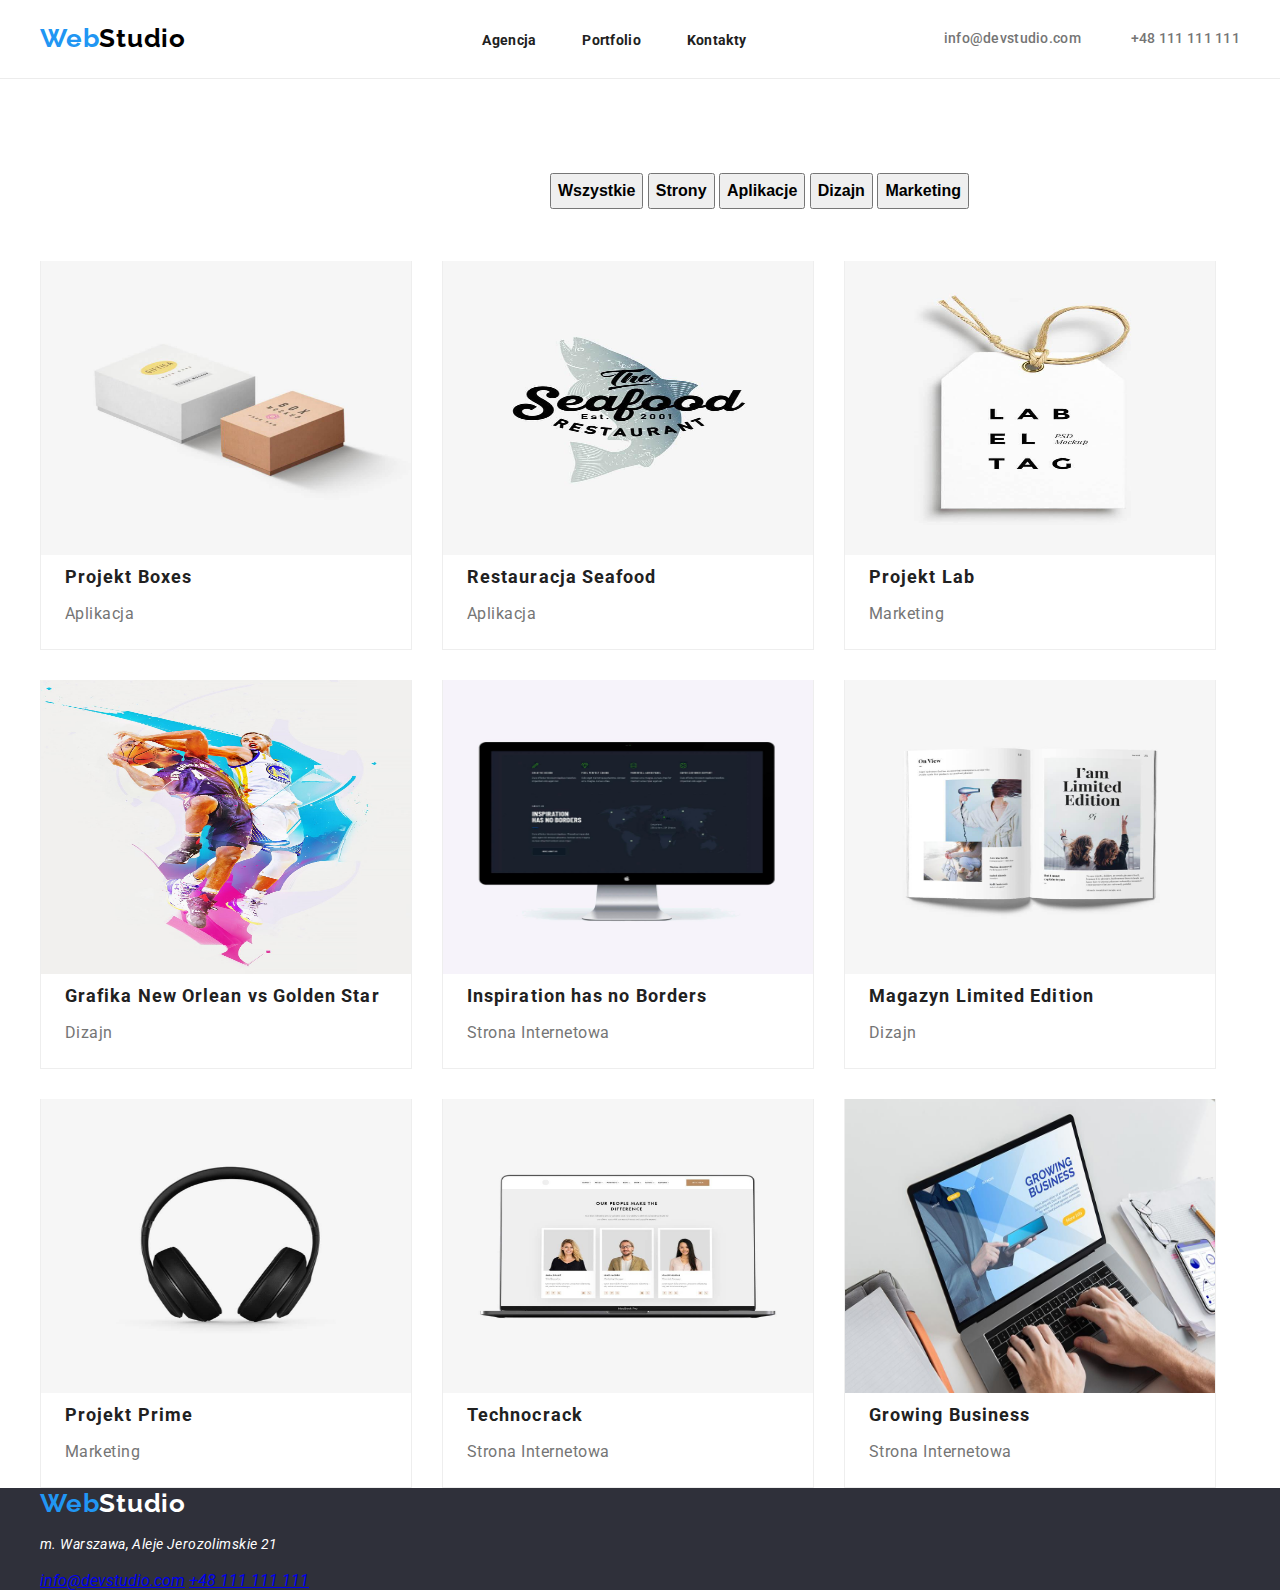
==== commit 5c3d2bec: "Update portfolio.html" ====
--- a/portfolio.html
+++ b/portfolio.html
@@ -64,7 +64,7 @@
                 <img
                   src="./images/portfolio/096c3e96fbdfa1efd6ca17564f4b60ac.jpg"
                   alt="two box"
-                  width="390"
+                  width="370"
                   height="294"
                 />
                 <figcaption>
--- a/css/styles.css
+++ b/css/styles.css
@@ -109,12 +109,18 @@
   width: 696px;
 }
 .btn-t {
-  font-weight: 700;
-  font-size: 16px;
-  line-height: 1.9;
+  background-color: #2196f3;
+  color: #ffffff;
+  font-weight: 700;
+  font-size: 16px;
+  line-height: 30px;
+  margin-top: 30px;
   cursor: pointer;
   width: 200px;
-  margin: 0px 700px 200px 700px;
+  height: 50px;
+  top: 430px;
+  box-shadow: 0px 4px 4px rgba(0, 0, 0, 0.15);
+  border-radius: 4px;
 }
 .btn-t:hover {
   background-color: #2196f3;
@@ -196,11 +202,14 @@
   width: 270px;
   height: 368px;
   margin: 0 auto;
+  margin-right: 30px;
+  box-shadow: 0px 1px 3px rgba(0, 0, 0, 0.12), 0px 1px 1px rgba(0, 0, 0, 0.14),
+    0px 2px 1px rgba(0, 0, 0, 0.2);
+  border-radius: 0px 0px 4px 4px;
 }
 
 .person-text-box {
   width: 270px;
-  background-color: #ffffff;
 }
 
 .team-title {
@@ -212,14 +221,23 @@
   padding-top: 94px;
 }
 .team-name {
-  font-size: 16px;
-  line-height: 1.2;
   font-weight: 500;
+  font-size: 16px;
+  line-height: 19px;
+  margin-top: 30px;
+  margin-bottom: 10px;
+  margin-right: 99px;
+  margin-left: 99px;
 }
 .team-function {
   font-size: 16px;
-  line-height: 1.2;
+  line-height: 19px;
   color: #757575;
+  margin-top: 0;
+  margin-right: 61px;
+  margin-bottom: 30px;
+  margin-left: 62px;
+  font-size: 14px;
 }
 
 .adres {
@@ -241,29 +259,48 @@
   text-decoration: none;
 }
 .product-name {
+  margin-bottom: 4px;
+  margin-top: 0px;
+  margin-left: 24px;
+  margin-right: 24px;
+  letter-spacing: 0.06em;
   font-weight: 700;
   font-size: 18px;
-  line-height: 2;
-  letter-spacing: 0.06em;
+  line-height: 36px;
 }
 .product-info {
-  font-size: 16px;
-  line-height: 1.9;
-  letter-spacing: 0.03em;
+  font-weight: 400;
+  font-size: 16px;
+  line-height: 30px;
   color: #757575;
+  padding: 0px 24px 20px 24px;
+  margin: 0;
+  letter-spacing: 0.03em;
 }
 .flex-button {
   display: flex;
-  justify-content: center;
+  gap: 8px;
+  margin-left: 510px;
+  margin-top: 94px;
+  margin-bottom: 34px;
+  margin-right: 518px;
+  padding-left: 0px;
+  width: 572px;
+  height: 54px;
+  letter-spacing: 0.03em;
+  text-align: center;
 }
 .flex-table {
   display: flex;
-  justify-content: center;
   flex-wrap: wrap;
-
+  gap: 30px;
+  padding: 0;
+  flex-basis: calc((100% - 30px) / 3);
+  margin: 0;
+}
+.product-box {
+  border-left: 1px solid #eeeeee;
+  border-right: 1px solid #eeeeee;
+  border-bottom: 1px solid #eeeeee;
   margin: 0 auto;
-  width: (100% / 3);
-}
-.product-box {
-  margin: 0 auto;
-}
+}
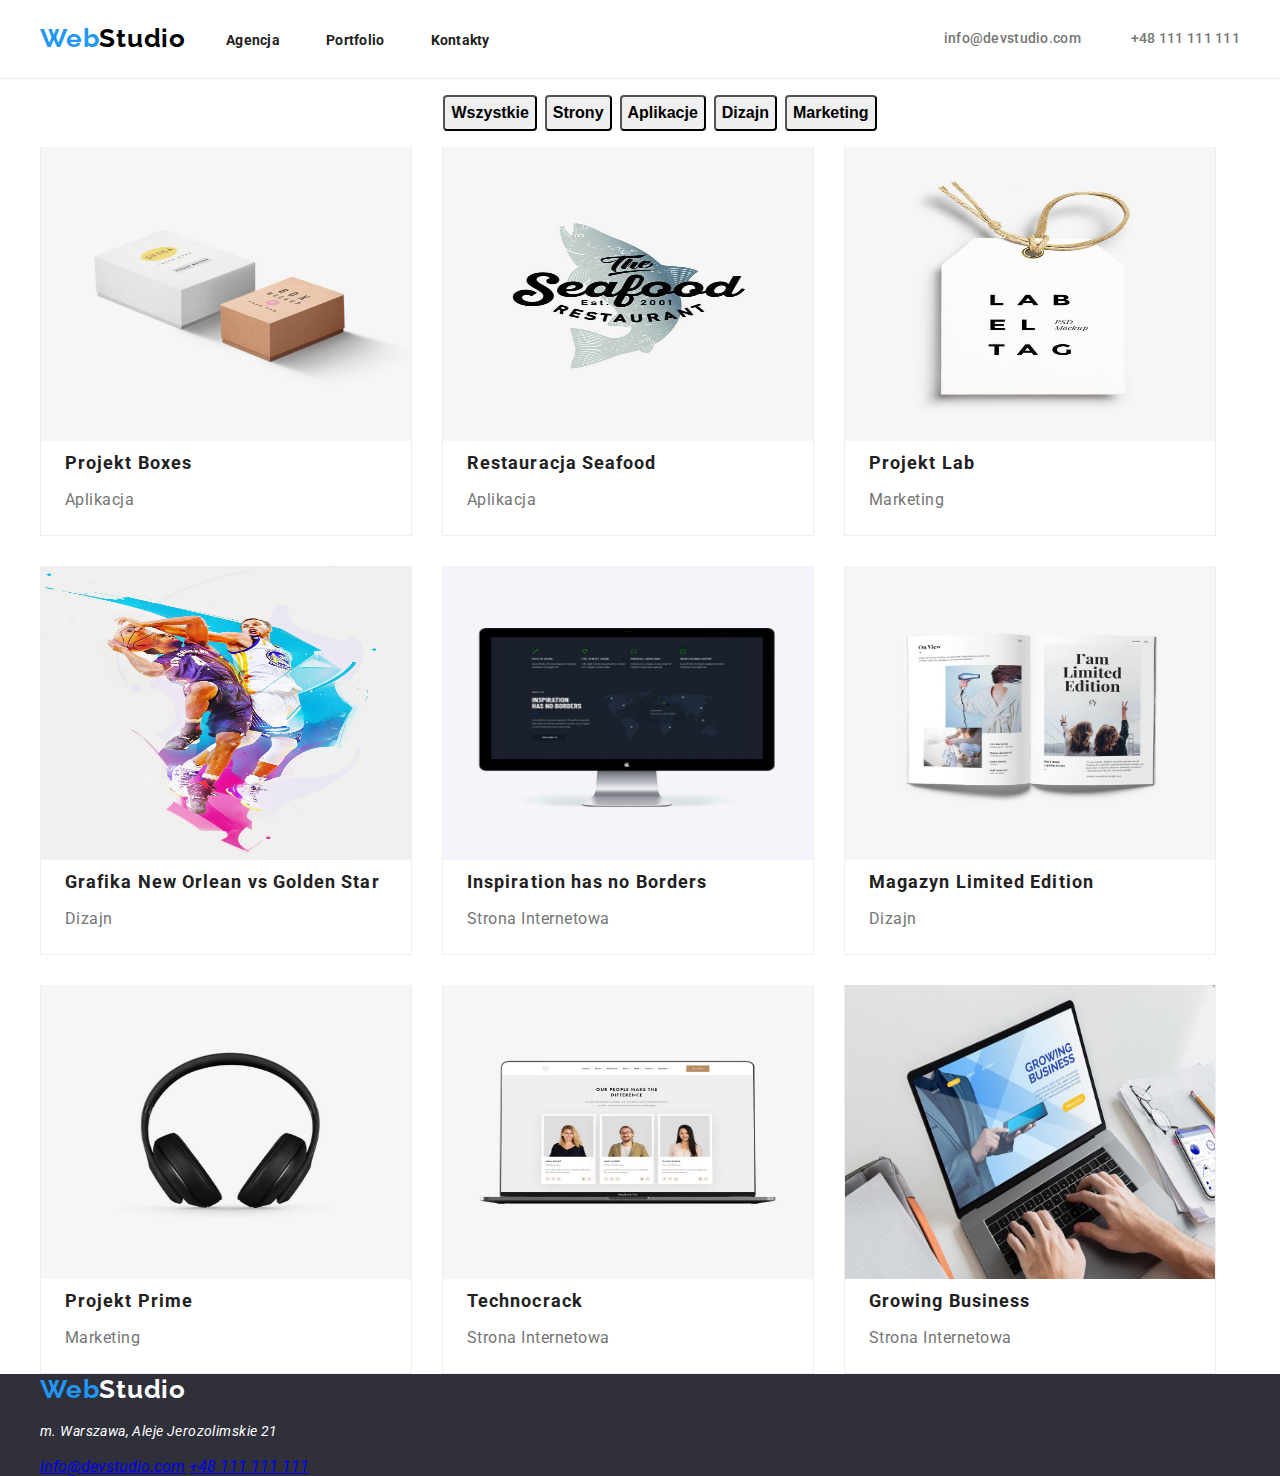
==== commit 7150aa0b: "finish?" ====
--- a/portfolio.html
+++ b/portfolio.html
@@ -19,13 +19,12 @@
   </head>
   <body>
     <header>
-      <div class="container">
-        <div class="header-box">
+      <div class="container header-box">
+         <div class="left">
           <a class="logo" href="#"><span class="web-logo">Web</span>Studio</a>
-          <nav>
             <menu class="menu-box">
               <li>
-                <a class="menu-link" href="./index.html"><b>Agencja</b></a>
+                <a class="menu-link" href="index.html"><b>Agencja</b></a>
               </li>
               <li>
                 <a class="menu-link" href="#"><b>Portfolio</b></a>
@@ -33,22 +32,21 @@
               <li>
                 <a class="menu-link" href="#"><b>Kontakty</b></a>
               </li>
-            </menu>
-          </nav>
+            </menu></div>
           <div class="cont-box">
-            <a class="cont-link" href="mailto:info@devstudio.com">
-              info@devstudio.com</a
-            >
-            <a class="cont-link" href="tel:+48111111111"> +48 111 111 111</a>
-          </div>
-        </div>
+           <a class="cont-link" href="mailto:info@devstudio.com">
+            info@devstudio.com</a
+          >
+           <a class="cont-link" href="tel:+48111111111"> +48 111 111 111</a>
+          
+        
       </div>
     </header>
     <main>
       <div class="container">
         <section>
-          <ul class="flex-button">
-            <li>
+          <ul>
+            <li class="flex-button">
               <button class="btn" type="button">Wszystkie</button>
               <button class="btn" type="button">Strony</button>
               <button class="btn" type="button">Aplikacje</button>
--- a/css/styles.css
+++ b/css/styles.css
@@ -135,6 +135,7 @@
   font-size: 16px;
   line-height: 1.9;
   cursor: pointer;
+  border-radius: 4px;
 }
 .btn:hover {
   background-color: #2196f3;
@@ -280,13 +281,8 @@
 .flex-button {
   display: flex;
   gap: 8px;
-  margin-left: 510px;
-  margin-top: 94px;
-  margin-bottom: 34px;
-  margin-right: 518px;
-  padding-left: 0px;
-  width: 572px;
-  height: 54px;
+  width: 100%;
+  justify-content: center;
   letter-spacing: 0.03em;
   text-align: center;
 }
@@ -304,3 +300,7 @@
   border-bottom: 1px solid #eeeeee;
   margin: 0 auto;
 }
+.left {
+  display: flex;
+  align-items: center;
+}
